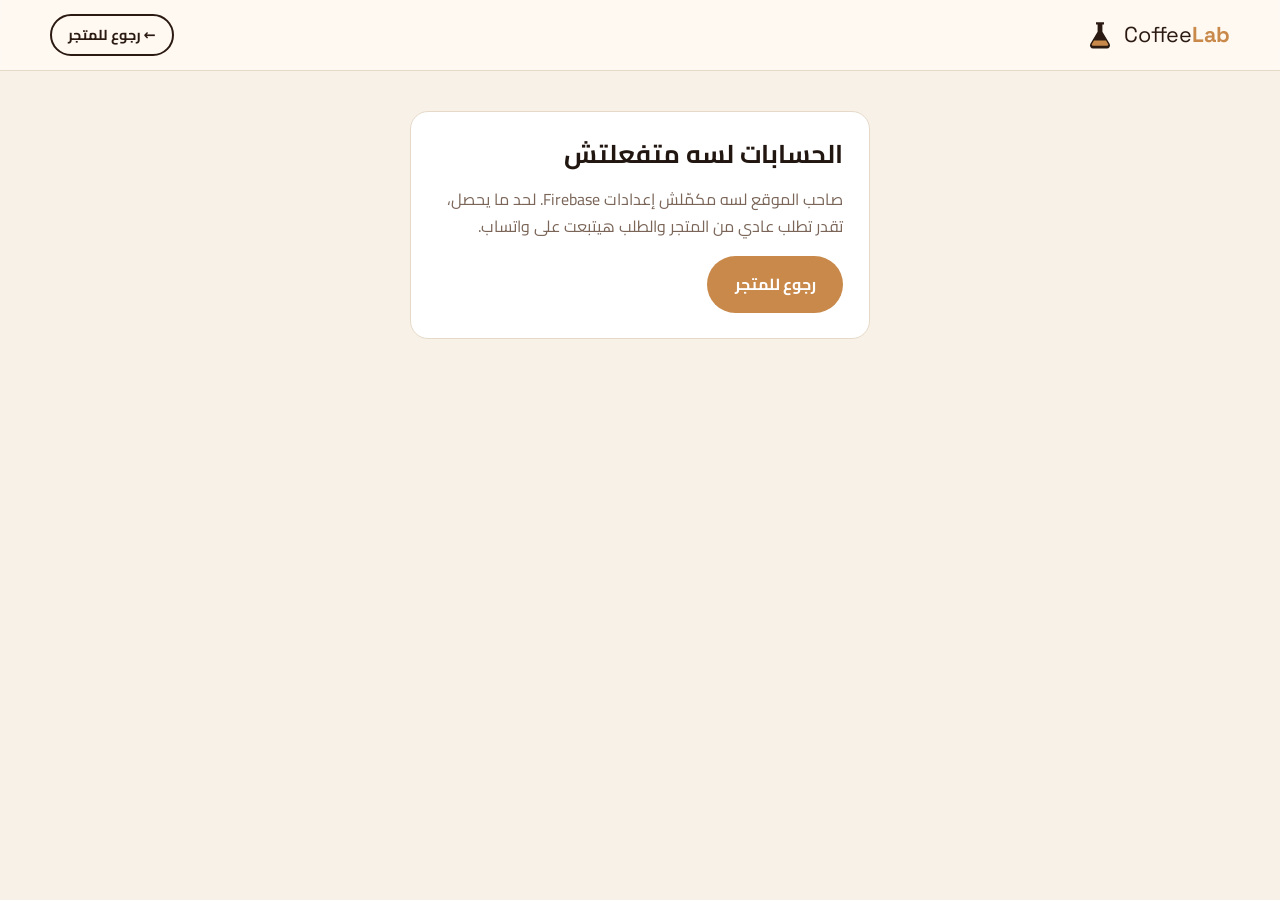
==== account.html @ d8f40103 "Add customer accounts and live admin orders dashboard (Firebase) - account.html: sign up / login (em" ====
<!doctype html>
<html lang="ar" dir="rtl">
<head>
  <meta charset="utf-8">
  <meta name="viewport" content="width=device-width, initial-scale=1">
  <title>حسابي | Coffee Lab</title>
  <meta name="robots" content="noindex">
  <meta name="theme-color" content="#2b1a12">
  <link rel="icon" href="favicon.svg" type="image/svg+xml">
  <link rel="preconnect" href="https://fonts.googleapis.com">
  <link rel="preconnect" href="https://fonts.gstatic.com" crossorigin>
  <link href="https://fonts.googleapis.com/css2?family=Cairo:wght@400;600;700;800&family=Space+Grotesk:wght@500;700&display=swap" rel="stylesheet">
  <link rel="stylesheet" href="styles.css">
  <link rel="stylesheet" href="pages.css">
</head>
<body class="page">

<header class="nav">
  <div class="container nav-inner">
    <a href="index.html" class="logo" aria-label="Coffee Lab">
      <svg viewBox="0 0 40 40" aria-hidden="true"><path d="M15 4h10v3h-2v9l9 15a4 4 0 0 1-3.4 6H11.4A4 4 0 0 1 8 31l9-15V7h-2z" fill="currentColor"/><path d="M12.5 27h15l2.6 4.3a1.3 1.3 0 0 1-1.1 2H11a1.3 1.3 0 0 1-1.1-2z" fill="#c8894b"/></svg>
      <span>Coffee<b>Lab</b></span>
    </a>
    <a href="index.html" class="btn btn-ghost btn-sm">← رجوع للمتجر</a>
  </div>
</header>

<main class="container page-main">
  <div class="loading" id="loading"><span class="spin"></span>بنحمّل حسابك…</div>

  <!-- Accounts not configured yet -->
  <section class="card-box narrow-box" id="disabledView" hidden>
    <h1>الحسابات لسه متفعلتش</h1>
    <p class="muted">صاحب الموقع لسه مكمّلش إعدادات Firebase. لحد ما يحصل، تقدر تطلب عادي من المتجر والطلب هيتبعت على واتساب.</p>
    <a href="index.html" class="btn btn-primary">رجوع للمتجر</a>
  </section>

  <!-- Signed out -->
  <section class="card-box narrow-box auth-box" id="authView" hidden>
    <div class="auth-head">
      <div class="auth-icon">🧪</div>
      <h1 id="authTitle">أهلاً بيك في المعمل</h1>
      <p class="muted">سجّل دخول عشان تتابع طلباتك وتطلب أسرع.</p>
    </div>

    <div class="tabs" role="tablist">
      <button role="tab" class="active" data-tab="login">تسجيل دخول</button>
      <button role="tab" data-tab="register">حساب جديد</button>
    </div>

    <button class="btn btn-google btn-block" id="googleBtn" type="button">
      <svg viewBox="0 0 48 48" aria-hidden="true"><path fill="#FFC107" d="M43.6 20.5H42V20H24v8h11.3C33.7 32.7 29.2 36 24 36c-6.6 0-12-5.4-12-12s5.4-12 12-12c3.1 0 5.8 1.2 7.9 3.1l5.7-5.7C34 6.1 29.3 4 24 4 12.9 4 4 12.9 4 24s8.9 20 20 20 20-8.9 20-20c0-1.3-.1-2.4-.4-3.5z"/><path fill="#FF3D00" d="m6.3 14.7 6.6 4.8C14.7 15.1 19 12 24 12c3.1 0 5.8 1.2 7.9 3.1l5.7-5.7C34 6.1 29.3 4 24 4 16.3 4 9.7 8.3 6.3 14.7z"/><path fill="#4CAF50" d="M24 44c5.2 0 9.9-2 13.4-5.2l-6.2-5.2C29.2 35.1 26.7 36 24 36c-5.2 0-9.6-3.3-11.3-8l-6.5 5C9.5 39.6 16.2 44 24 44z"/><path fill="#1976D2" d="M43.6 20.5H42V20H24v8h11.3c-.8 2.2-2.2 4.2-4.1 5.6l6.2 5.2C37 39.2 44 34 44 24c0-1.3-.1-2.4-.4-3.5z"/></svg>
      كمّل بحساب Google
    </button>
    <div class="or"><span>أو بالإيميل</span></div>

    <form id="loginForm" class="auth-form">
      <label class="field"><span>الإيميل</span><input name="email" type="email" required autocomplete="email"></label>
      <label class="field"><span>الباسورد</span><input name="password" type="password" required minlength="6" autocomplete="current-password"></label>
      <button class="btn btn-primary btn-block" type="submit">دخول</button>
      <button class="link-btn" type="button" id="forgotBtn">نسيت الباسورد؟</button>
    </form>

    <form id="registerForm" class="auth-form" hidden>
      <label class="field"><span>الاسم</span><input name="name" required autocomplete="name"></label>
      <label class="field"><span>الإيميل</span><input name="email" type="email" required autocomplete="email"></label>
      <label class="field"><span>الباسورد (6 حروف على الأقل)</span><input name="password" type="password" required minlength="6" autocomplete="new-password"></label>
      <button class="btn btn-primary btn-block" type="submit">اعمل حساب</button>
    </form>
    <p class="form-msg" id="authMsg" role="alert"></p>
  </section>

  <!-- Signed in -->
  <section id="userView" hidden>
    <div class="page-head">
      <div>
        <span class="eyebrow">حسابي</span>
        <h1 id="hello">أهلاً!</h1>
        <p class="muted" id="userEmail"></p>
      </div>
      <div class="head-actions">
        <a href="admin.html" class="btn btn-ghost btn-sm" id="adminLink" hidden>لوحة الأدمن</a>
        <button class="btn btn-ghost btn-sm" id="signOutBtn">تسجيل خروج</button>
      </div>
    </div>

    <div class="account-grid">
      <div class="card-box">
        <h2>طلباتي</h2>
        <div id="myOrders" class="orders-list"><p class="muted">بنحمّل طلباتك…</p></div>
      </div>

      <form class="card-box" id="profileForm">
        <h2>بيانات التوصيل</h2>
        <p class="muted small">بنستخدمها عشان نملالك بيانات الطلب أوتوماتيك.</p>
        <label class="field"><span>الاسم</span><input name="name" autocomplete="name"></label>
        <label class="field"><span>رقم الموبايل</span><input name="phone" type="tel" pattern="01[0-9]{9}" placeholder="01xxxxxxxxx" autocomplete="tel"></label>
        <label class="field"><span>المحافظة</span><select name="city" id="profileCity"></select></label>
        <label class="field"><span>المنطقة</span><input name="area"></label>
        <label class="field"><span>العنوان بالتفصيل</span><input name="address" autocomplete="street-address"></label>
        <button class="btn btn-primary btn-block" type="submit">حفظ</button>
        <p class="form-msg" id="profileMsg" role="status"></p>
      </form>
    </div>
  </section>
</main>

<div class="toast" id="toast" role="status"></div>

<script src="config.js"></script>
<script src="firebase-config.js"></script>
<script type="module" src="firebase.js"></script>
<script src="common.js"></script>
<script src="account.js"></script>
</body>
</html>
---- styles.css ----
:root {
  --espresso: #2b1a12;
  --roast: #4a2c1d;
  --caramel: #c8894b;
  --crema: #e9c99a;
  --milk: #f7f1e8;
  --paper: #fffaf3;
  --ink: #221611;
  --muted: #7a6558;
  --line: #e6d9c8;
  --mint: #3fa98b;
  --radius: 18px;
  --shadow: 0 10px 30px rgba(43, 26, 18, .10);
  --font: "Cairo", system-ui, sans-serif;
  --latin: "Space Grotesk", "Cairo", sans-serif;
}

* { box-sizing: border-box; }
html { scroll-behavior: smooth; scroll-padding-top: 80px; }
body { margin: 0; font-family: var(--font); color: var(--ink); background: var(--paper); line-height: 1.7; -webkit-font-smoothing: antialiased; }
img, svg { display: block; max-width: 100%; }
a { color: inherit; text-decoration: none; }
button, input, select, textarea { font: inherit; color: inherit; }
button { cursor: pointer; }
h1, h2, h3, h4 { line-height: 1.25; margin: 0 0 .5em; }
.container { width: min(1180px, 100% - 32px); margin-inline: auto; }
.narrow { width: min(760px, 100% - 32px); }
.muted { color: var(--muted); }
.small { font-size: .85rem; }
.center { text-align: center; }

/* Buttons */
.btn { display: inline-flex; align-items: center; justify-content: center; gap: .5em; padding: .8em 1.6em; border-radius: 999px; border: 2px solid transparent; font-weight: 700; transition: transform .15s, background .2s, opacity .2s; }
.btn:hover { transform: translateY(-2px); }
.btn:disabled { opacity: .45; cursor: not-allowed; transform: none; }
.btn-primary { background: var(--caramel); color: #fff; }
.btn-primary:hover:not(:disabled) { background: #b5773b; }
.btn-ghost { border-color: var(--espresso); color: var(--espresso); background: transparent; }
.btn-ghost.light { border-color: var(--crema); color: var(--crema); }
.btn-block { width: 100%; }
.eyebrow { display: inline-block; font-size: .8rem; font-weight: 700; letter-spacing: .05em; color: var(--caramel); background: rgba(200,137,75,.12); padding: .25em .9em; border-radius: 999px; margin-bottom: 1rem; }

/* Nav */
.nav { position: sticky; top: 0; z-index: 50; background: rgba(255,250,243,.9); backdrop-filter: blur(10px); border-bottom: 1px solid var(--line); }
.nav-inner { display: flex; align-items: center; justify-content: space-between; height: 70px; gap: 1rem; }
.logo { display: flex; align-items: center; gap: .5rem; font-family: var(--latin); font-size: 1.35rem; color: var(--espresso); direction: ltr; }
.logo svg { width: 32px; height: 32px; }
.logo b { color: var(--caramel); }
.nav-links { display: flex; gap: 1.8rem; font-weight: 600; }
.nav-links a { position: relative; }
.nav-links a:hover { color: var(--caramel); }
.nav-actions { display: flex; align-items: center; gap: .5rem; }
.cart-btn { position: relative; width: 46px; height: 46px; border-radius: 50%; border: 1px solid var(--line); background: #fff; display: grid; place-items: center; }
.cart-btn svg { width: 22px; }
.cart-count { position: absolute; top: -4px; left: -4px; min-width: 22px; height: 22px; padding: 0 5px; border-radius: 11px; background: var(--caramel); color: #fff; font-size: .75rem; font-weight: 700; display: grid; place-items: center; }
.cart-count.bump { animation: bump .4s; }
@keyframes bump { 50% { transform: scale(1.4); } }
.menu-btn { display: none; width: 46px; height: 46px; border: 0; background: none; flex-direction: column; justify-content: center; gap: 5px; padding: 12px; }
.menu-btn span { height: 2px; background: var(--espresso); border-radius: 2px; }

/* Hero */
.hero { background: radial-gradient(circle at 15% 30%, rgba(200,137,75,.18), transparent 50%), var(--milk); overflow: hidden; }
.hero-inner { display: grid; grid-template-columns: 1.1fr .9fr; align-items: center; gap: 2rem; padding-block: 5rem 4rem; }
.hero h1 { font-size: clamp(2.4rem, 6vw, 4.2rem); font-weight: 800; color: var(--espresso); }
.hero h1 em { font-style: normal; color: var(--caramel); }
.hero p { font-size: 1.1rem; color: var(--muted); max-width: 52ch; }
.hero-cta { display: flex; flex-wrap: wrap; gap: .8rem; margin: 2rem 0; }
.hero-stats { list-style: none; padding: 0; margin: 0; display: flex; gap: 2.5rem; flex-wrap: wrap; }
.hero-stats b { display: block; font-family: var(--latin); font-size: 2rem; color: var(--espresso); }
.hero-stats span { font-size: .85rem; color: var(--muted); }

.hero-art { position: relative; height: 420px; }
.flask { position: absolute; inset: 40px 15% 0; clip-path: polygon(38% 0, 62% 0, 62% 30%, 100% 92%, 96% 100%, 4% 100%, 0 92%, 38% 30%); background: rgba(255,255,255,.7); border: 0; box-shadow: inset 0 0 0 6px var(--espresso); }
.flask::before { content: ""; position: absolute; inset: 0; clip-path: inherit; box-shadow: inset 0 0 0 6px var(--espresso); }
.flask-liquid { position: absolute; inset: 52% 0 0; background: linear-gradient(180deg, var(--crema) 0 8%, var(--roast) 8% 40%, var(--espresso)); animation: slosh 5s ease-in-out infinite; }
@keyframes slosh { 50% { inset: 48% 0 0; } }
.bubble { position: absolute; border-radius: 50%; background: var(--crema); opacity: .8; animation: rise 3s ease-in infinite; }
.b1 { width: 14px; height: 14px; left: 45%; bottom: 10%; }
.b2 { width: 9px; height: 9px; left: 55%; bottom: 15%; animation-delay: 1s; }
.b3 { width: 11px; height: 11px; left: 40%; bottom: 5%; animation-delay: 2s; }
@keyframes rise { to { transform: translateY(-160px); opacity: 0; } }
.bean { position: absolute; width: 46px; height: 64px; border-radius: 50%; background: var(--roast); box-shadow: inset -6px -4px 0 rgba(0,0,0,.25); }
.bean::after { content: ""; position: absolute; inset: 10% 46%; border-radius: 40%; background: var(--espresso); transform: rotate(8deg); }
.bean-1 { top: 20px; right: 5%; transform: rotate(30deg); animation: float 6s ease-in-out infinite; }
.bean-2 { bottom: 40px; right: 0; transform: rotate(-20deg) scale(.8); animation: float 7s ease-in-out infinite reverse; }
.bean-3 { top: 140px; left: 0; transform: rotate(60deg) scale(.7); animation: float 8s ease-in-out infinite; }
@keyframes float { 50% { translate: 0 -14px; } }

/* Strip */
.strip { background: var(--espresso); color: var(--crema); }
.strip-inner { display: flex; justify-content: space-around; flex-wrap: wrap; gap: 1rem; padding-block: 1rem; font-weight: 600; font-size: .95rem; }

/* Sections */
.section { padding-block: 5.5rem; }
.section.alt { background: var(--milk); }
.section-head { text-align: center; max-width: 640px; margin: 0 auto 3rem; }
.section-head h2 { font-size: clamp(1.8rem, 4vw, 2.6rem); font-weight: 800; color: var(--espresso); }
.section-head p { color: var(--muted); }
.section-head.light h2 { color: var(--milk); }
.section-head.light p { color: var(--crema); opacity: .85; }

/* Filters + products */
.filters { display: flex; flex-wrap: wrap; justify-content: center; gap: .5rem; margin-bottom: 2.5rem; }
.chip { border: 1px solid var(--line); background: #fff; padding: .45em 1.2em; border-radius: 999px; font-weight: 600; transition: .2s; }
.chip.active, .chip:hover { background: var(--espresso); color: var(--milk); border-color: var(--espresso); }
.grid { display: grid; grid-template-columns: repeat(auto-fill, minmax(260px, 1fr)); gap: 1.5rem; }
.card { background: #fff; border: 1px solid var(--line); border-radius: var(--radius); overflow: hidden; display: flex; flex-direction: column; transition: transform .2s, box-shadow .2s; }
.card:hover { transform: translateY(-4px); box-shadow: var(--shadow); }
.card-media { position: relative; background: var(--milk); padding: 2rem 0 1.4rem; display: grid; place-items: center; }
.card-tag { position: absolute; top: 12px; right: 12px; font-size: .75rem; font-weight: 700; background: var(--espresso); color: var(--crema); padding: .2em .8em; border-radius: 999px; }
.card-body { padding: 1.2rem 1.3rem 1.4rem; display: flex; flex-direction: column; gap: .6rem; flex: 1; }
.card-body h3 { font-size: 1.25rem; margin: 0; }
.card-origin { font-size: .85rem; color: var(--muted); }
.notes { display: flex; flex-wrap: wrap; gap: .35rem; }
.notes span { font-size: .75rem; background: var(--milk); padding: .15em .7em; border-radius: 999px; color: var(--roast); }
.meter { display: flex; align-items: center; gap: .5rem; font-size: .8rem; color: var(--muted); }
.meter i { display: flex; gap: 3px; }
.meter i b { width: 16px; height: 6px; border-radius: 3px; background: var(--line); }
.meter i b.on { background: var(--caramel); }
.card-foot { margin-top: auto; display: flex; align-items: center; justify-content: space-between; padding-top: .6rem; }
.price { font-weight: 800; font-size: 1.2rem; color: var(--espresso); }
.price small { font-weight: 400; font-size: .75rem; color: var(--muted); }
.card-foot .btn { padding: .55em 1.2em; }

/* Bag illustration */
.bag { --c: var(--roast); width: 120px; height: 150px; position: relative; background: var(--c); border-radius: 10px 10px 16px 16px; box-shadow: inset -12px 0 0 rgba(0,0,0,.12), 0 14px 24px rgba(43,26,18,.18); }
.bag::before { content: ""; position: absolute; top: -10px; inset-inline: 0; height: 18px; background: var(--c); filter: brightness(.85); border-radius: 6px 6px 0 0; clip-path: polygon(0 100%, 0 30%, 8% 0, 16% 30%, 24% 0, 32% 30%, 40% 0, 48% 30%, 56% 0, 64% 30%, 72% 0, 80% 30%, 88% 0, 96% 30%, 100% 0, 100% 100%); }
.bag::after { content: attr(data-label); position: absolute; inset: 44px 14px auto; background: var(--paper); color: var(--espresso); border-radius: 6px; padding: 10px 4px; text-align: center; font-family: var(--latin); font-size: .7rem; font-weight: 700; line-height: 1.3; direction: ltr; }
.bag.small { width: 64px; height: 80px; flex-shrink: 0; }
.bag.small::after { inset: 22px 7px auto; font-size: .45rem; padding: 4px 2px; }


/* Steps */
.steps { display: grid; grid-template-columns: repeat(4, 1fr); gap: 1.5rem; }
.step { padding: 1.6rem; border-radius: var(--radius); background: var(--milk); }
.step span { font-family: var(--latin); font-size: 2.2rem; font-weight: 700; color: var(--caramel); }
.step h4 { font-size: 1.15rem; margin-top: .3rem; }
.step p { color: var(--muted); margin: 0; font-size: .95rem; }

/* Reviews */
.reviews { display: grid; grid-template-columns: repeat(3, 1fr); gap: 1.5rem; }
.reviews blockquote { margin: 0; background: #fff; border-radius: var(--radius); padding: 1.6rem; border: 1px solid var(--line); }
.reviews p { margin: 0 0 1rem; font-size: 1.05rem; }
.reviews cite { color: var(--muted); font-style: normal; font-size: .9rem; }

/* FAQ */
details { border-bottom: 1px solid var(--line); padding: 1.1rem 0; }
summary { cursor: pointer; font-weight: 700; font-size: 1.08rem; list-style: none; display: flex; justify-content: space-between; }
summary::after { content: "+"; font-size: 1.4rem; color: var(--caramel); line-height: 1; transition: .2s; }
details[open] summary::after { transform: rotate(45deg); }
summary::-webkit-details-marker { display: none; }
details p { color: var(--muted); margin: .8rem 0 0; }

/* Contact + footer */
.contact { background: var(--roast); color: var(--milk); }
.contact-inner { display: flex; justify-content: space-between; align-items: center; gap: 2rem; flex-wrap: wrap; }
.contact h2 { font-size: 2.2rem; }
.contact p { color: var(--crema); margin: 0; }
.contact-links { display: flex; gap: .7rem; flex-wrap: wrap; }
.footer { background: var(--espresso); color: var(--crema); font-size: .9rem; }
.footer-inner { display: flex; justify-content: space-between; padding-block: 1.4rem; }

/* Forms */
.field { display: block; margin-bottom: .9rem; }
.field span { display: block; font-size: .85rem; font-weight: 600; margin-bottom: .3rem; color: var(--muted); }
.field input, .field select, .field textarea { width: 100%; padding: .7em .9em; border-radius: 12px; border: 1px solid var(--line); background: #fff; outline: none; transition: border-color .2s; }
.field input:focus, .field select:focus, .field textarea:focus { border-color: var(--caramel); }
.row-2 { display: grid; grid-template-columns: 1fr 1fr; gap: .8rem; }

/* Modal */
.modal { position: fixed; inset: 0; z-index: 100; background: rgba(20,12,8,.55); display: grid; place-items: center; padding: 16px; }
.modal[hidden] { display: none; }
.modal-box { position: relative; background: var(--paper); border-radius: 22px; padding: 1.8rem; width: min(480px, 100%); max-height: calc(100vh - 32px); overflow-y: auto; animation: pop .25s ease-out; }
@keyframes pop { from { transform: translateY(20px); opacity: 0; } }
.close { position: absolute; top: 12px; left: 12px; width: 36px; height: 36px; border-radius: 50%; border: 0; background: var(--milk); font-size: 1.4rem; line-height: 1; }
.pm-head { display: flex; gap: 1rem; align-items: center; margin-bottom: 1.4rem; padding-top: .6rem; }
.pm-head h3 { margin: 0; }
.pm-head p { margin: 0; font-size: .9rem; }
.qty-row { display: flex; justify-content: space-between; align-items: center; margin: .4rem 0 1.2rem; font-weight: 600; }
.qty { display: inline-flex; align-items: center; border: 1px solid var(--line); border-radius: 999px; overflow: hidden; background: #fff; }
.qty button { width: 34px; height: 34px; border: 0; background: none; font-size: 1.1rem; }
.qty b { min-width: 28px; text-align: center; }
.totals { background: var(--milk); border-radius: 12px; padding: .9rem 1rem; margin: .4rem 0 1rem; display: grid; gap: .3rem; font-size: .95rem; }
.totals div { display: flex; justify-content: space-between; }
.totals .grand { font-weight: 800; font-size: 1.1rem; border-top: 1px solid var(--line); padding-top: .4rem; margin-top: .2rem; }

/* Drawer */
.drawer-backdrop { position: fixed; inset: 0; background: rgba(20,12,8,.45); z-index: 90; }
.drawer-backdrop[hidden] { display: none; }
.drawer { position: fixed; top: 0; bottom: 0; left: 0; width: min(420px, 100%); background: var(--paper); z-index: 95; display: flex; flex-direction: column; transform: translateX(-100%); transition: transform .3s ease; box-shadow: var(--shadow); }
.drawer.open { transform: none; }
.drawer-head { display: flex; justify-content: space-between; align-items: center; padding: 1.2rem 1.4rem; border-bottom: 1px solid var(--line); }
.drawer-head h3 { margin: 0; }
.drawer-head .close { position: static; }
.drawer-body { flex: 1; overflow-y: auto; padding: 1rem 1.4rem; }
.drawer-foot { padding: 1.2rem 1.4rem; border-top: 1px solid var(--line); background: #fff; }
.cart-item { display: flex; gap: .9rem; padding: .9rem 0; border-bottom: 1px solid var(--line); }
.cart-item .info { flex: 1; min-width: 0; }
.cart-item h4 { margin: 0; font-size: 1rem; }
.cart-item p { margin: .1rem 0 .4rem; font-size: .8rem; color: var(--muted); }
.cart-item .row { display: flex; justify-content: space-between; align-items: center; }
.cart-item .remove { border: 0; background: none; color: var(--muted); font-size: .8rem; text-decoration: underline; }
.empty { text-align: center; padding: 3rem 1rem; color: var(--muted); }
.empty b { display: block; font-size: 3rem; }
.sum { display: flex; justify-content: space-between; font-size: 1.15rem; margin: .4rem 0 1rem; }
.ship-bar { height: 6px; background: var(--milk); border-radius: 3px; overflow: hidden; }
.ship-bar div { height: 100%; background: var(--mint); width: 0; transition: width .3s; }
#shipMsg { margin: .4rem 0 0; }

/* Toast */
.toast { position: fixed; bottom: 24px; left: 50%; transform: translate(-50%, 120px); background: var(--espresso); color: var(--milk); padding: .8em 1.4em; border-radius: 999px; z-index: 200; transition: transform .3s; font-weight: 600; box-shadow: var(--shadow); white-space: nowrap; }
.toast.show { transform: translate(-50%, 0); }

/* Responsive */
@media (max-width: 960px) {
  .hero-inner { grid-template-columns: 1fr; padding-block: 3rem; }
  .hero-art { height: 280px; order: -1; }
  .steps { grid-template-columns: repeat(2, 1fr); }
  .reviews { grid-template-columns: 1fr; }
}
@media (max-width: 760px) {
  .menu-btn { display: flex; }
  .nav-links { position: absolute; top: 70px; inset-inline: 0; flex-direction: column; gap: 0; background: var(--paper); border-bottom: 1px solid var(--line); max-height: 0; overflow: hidden; transition: max-height .3s; }
  .nav-links.open { max-height: 320px; }
  .nav-links a { padding: .9rem 16px; border-top: 1px solid var(--line); }
  .section { padding-block: 4rem; }
  .steps { grid-template-columns: 1fr; }
  .row-2 { grid-template-columns: 1fr; }
  .hero-stats { gap: 1.5rem; }
}
@media (prefers-reduced-motion: reduce) {
  *, *::before, *::after { animation: none !important; transition: none !important; }
}

/* Account button + order success (accounts enabled via firebase-config.js) */
.account-btn { display: inline-flex; align-items: center; gap: .4rem; height: 46px; padding: 0 1rem; border-radius: 999px; border: 1px solid var(--line); background: #fff; font-weight: 700; font-size: .9rem; }
.account-btn[hidden] { display: none; }
.account-btn svg { width: 20px; }
.success-icon { width: 72px; height: 72px; margin: .6rem auto 1rem; border-radius: 50%; background: var(--mint); color: #fff; font-size: 2.2rem; display: grid; place-items: center; animation: pop .4s ease-out; }
@media (max-width: 760px) { .account-btn span { display: none; } .account-btn { width: 46px; padding: 0; justify-content: center; } }
---- pages.css ----
/* ============ Account + admin pages ============ */
[hidden] { display: none !important; }
.page { background: var(--milk); min-height: 100vh; }
.page-main { padding-block: 2.5rem 4rem; }
.btn-sm { padding: .45em 1.1em; font-size: .9rem; }
.link-btn { display: block; margin: .8rem auto 0; border: 0; background: none; color: var(--muted); text-decoration: underline; font-size: .9rem; }
.link-btn.danger { color: #b3402a; margin: .6rem 0 0; }
.head-actions { display: flex; gap: .5rem; align-items: center; flex-wrap: wrap; }
.loading { display: flex; justify-content: center; align-items: center; gap: .8rem; padding: 5rem 0; color: var(--muted); }
.spin { width: 22px; height: 22px; border-radius: 50%; border: 3px solid var(--line); border-top-color: var(--caramel); animation: spin .8s linear infinite; }
@keyframes spin { to { transform: rotate(360deg); } }

.card-box { background: #fff; border: 1px solid var(--line); border-radius: var(--radius); padding: 1.6rem; }
.card-box h1 { font-size: 1.6rem; }
.card-box h2 { font-size: 1.2rem; margin-bottom: 1rem; }
.narrow-box { max-width: 460px; margin: 0 auto; }
.form-msg { min-height: 1.4em; margin: .8rem 0 0; color: #b3402a; font-size: .9rem; text-align: center; }
.form-msg.ok { color: var(--mint); }

/* Auth */
.auth-head { text-align: center; margin-bottom: 1.2rem; }
.auth-icon { width: 64px; height: 64px; margin: 0 auto .8rem; border-radius: 50%; background: var(--milk); display: grid; place-items: center; font-size: 1.8rem; }
.tabs { display: grid; grid-template-columns: 1fr 1fr; background: var(--milk); border-radius: 999px; padding: 4px; margin-bottom: 1.2rem; }
.tabs button { border: 0; background: none; padding: .55em; border-radius: 999px; font-weight: 700; color: var(--muted); }
.tabs button.active { background: #fff; color: var(--espresso); box-shadow: 0 2px 8px rgba(43,26,18,.08); }
.btn-google { background: #fff; border: 1px solid var(--line); color: var(--ink); }
.btn-google svg { width: 20px; height: 20px; }
.or { display: flex; align-items: center; gap: .8rem; margin: 1.1rem 0; color: var(--muted); font-size: .85rem; }
.or::before, .or::after { content: ""; flex: 1; height: 1px; background: var(--line); }

/* Account */
.page-head { display: flex; justify-content: space-between; align-items: flex-end; gap: 1rem; flex-wrap: wrap; margin-bottom: 1.6rem; }
.page-head h1 { font-size: clamp(1.6rem, 4vw, 2.2rem); margin: 0; color: var(--espresso); }
.page-head .eyebrow { margin-bottom: .5rem; }
.page-head p { margin: .2rem 0 0; }
.account-grid { display: grid; grid-template-columns: 1.5fr 1fr; gap: 1.4rem; align-items: start; }
.orders-list { display: grid; gap: 1rem; }
.order-card { border: 1px solid var(--line); border-radius: 14px; padding: 1rem 1.1rem; }
.order-card header { display: flex; justify-content: space-between; align-items: flex-start; gap: .5rem; }
.order-card header small { display: block; color: var(--muted); font-size: .8rem; }
.order-no { font-family: var(--latin); letter-spacing: .02em; }
.order-card details { margin-top: .6rem; border: 0; padding: 0; }
.order-card summary { font-size: .95rem; font-weight: 600; }
.track { list-style: none; padding: 0; margin: 1rem 0 .4rem; display: grid; grid-template-columns: repeat(4, 1fr); font-size: .75rem; color: var(--muted); text-align: center; }
.track li { position: relative; padding-top: 22px; }
.track li::before { content: ""; position: absolute; top: 0; left: 50%; width: 14px; height: 14px; margin-left: -7px; border-radius: 50%; background: var(--line); z-index: 1; }
.track li::after { content: ""; position: absolute; top: 6px; left: 50%; width: 100%; height: 2px; background: var(--line); }
.track li:first-child::after { display: none; }
.track li.on { color: var(--espresso); font-weight: 700; }
.track li.on::before, .track li.on::after { background: var(--mint); }
.cancelled-note { color: #b3402a; font-size: .9rem; margin: .6rem 0; }
.items { list-style: none; padding: 0; margin: .6rem 0; }
.items li { display: flex; justify-content: space-between; gap: 1rem; padding: .5rem 0; border-bottom: 1px dashed var(--line); font-size: .9rem; }
.items li small { display: block; color: var(--muted); font-size: .78rem; }
.items li > span { white-space: nowrap; font-weight: 700; }
.empty-state { text-align: center; padding: 2.5rem 1rem; color: var(--muted); }
.empty-state b { display: block; font-size: 2.6rem; }

/* Status badges */
.badge { display: inline-block; padding: .2em .8em; border-radius: 999px; font-size: .8rem; font-weight: 700; white-space: nowrap; border: 0; }
.st-new { background: #fff1d6; color: #9a5b00; }
.st-prep { background: #e6f0ff; color: #2456a6; }
.st-ship { background: #efe6ff; color: #6436b3; }
.st-done { background: #dcf5ec; color: #1d7a5c; }
.st-cancel { background: #fde4e0; color: #b3402a; }

/* Admin */
.admin { background: #f4efe7; }
.nav-dark { background: var(--espresso); border-bottom-color: transparent; }
.nav-dark .logo { color: var(--milk); }
.logo small { font-size: .7rem; padding: .1em .5em; border-radius: 6px; background: var(--caramel); color: #fff; vertical-align: middle; }
.live { display: inline-flex; align-items: center; gap: .4rem; color: #7be0c0; font-size: .85rem; font-weight: 700; }
.live i { width: 8px; height: 8px; border-radius: 50%; background: #7be0c0; animation: pulse 1.6s infinite; }
@keyframes pulse { 50% { box-shadow: 0 0 0 6px rgba(123,224,192,.2); } }
.stats { display: grid; grid-template-columns: repeat(4, 1fr); gap: 1rem; margin-bottom: 1.6rem; }
.stat { background: #fff; border: 1px solid var(--line); border-radius: var(--radius); padding: 1.1rem 1.2rem; }
.stat span { display: block; color: var(--muted); font-size: .85rem; font-weight: 600; }
.stat b { display: block; font-size: 1.7rem; color: var(--espresso); margin: .2rem 0; }
.stat small { color: var(--muted); font-size: .8rem; }
.stat.hot { background: var(--espresso); border-color: var(--espresso); }
.stat.hot span, .stat.hot small { color: var(--crema); }
.stat.hot b { color: #fff; }
.toolbar { display: flex; justify-content: space-between; align-items: center; gap: 1rem; flex-wrap: wrap; margin-bottom: 1rem; }
.status-tabs { display: flex; gap: .4rem; flex-wrap: wrap; }
.status-tabs button { border: 1px solid var(--line); background: #fff; padding: .4em 1em; border-radius: 999px; font-weight: 600; font-size: .9rem; }
.status-tabs button i { font-style: normal; font-family: var(--latin); font-size: .75rem; color: var(--muted); margin-inline-start: .2rem; }
.status-tabs button.active { background: var(--espresso); color: var(--milk); border-color: var(--espresso); }
.status-tabs button.active i { color: var(--crema); }
#search { flex: 1; max-width: 340px; min-width: 200px; padding: .6em 1em; border-radius: 999px; border: 1px solid var(--line); background: #fff; outline: none; }
#search:focus { border-color: var(--caramel); }
.orders-table { background: #fff; border: 1px solid var(--line); border-radius: var(--radius); overflow: hidden; }
.tr { display: grid; grid-template-columns: 1.1fr 1.4fr 2fr 1fr 1.1fr auto; gap: 1rem; align-items: center; padding: .9rem 1.2rem; border-bottom: 1px solid var(--line); font-size: .92rem; }
.tr:last-child { border-bottom: 0; }
.tr small { display: block; color: var(--muted); font-size: .78rem; }
.tr.th { background: var(--milk); font-weight: 700; color: var(--muted); font-size: .82rem; }
.tr.is-new { background: #fffaf0; box-shadow: inset -4px 0 0 var(--caramel); }
.items-cell { color: var(--muted); overflow: hidden; display: -webkit-box; -webkit-line-clamp: 2; -webkit-box-orient: vertical; }
.status-select { border: 0; border-radius: 999px; padding: .35em .8em; font-weight: 700; font-size: .85rem; cursor: pointer; }

.modal-box.wide { width: min(760px, 100%); }
.od-head { display: flex; justify-content: space-between; align-items: center; padding-top: .4rem; margin-bottom: 1rem; }
.od-head h3 { margin: 0; }
.od-grid { display: grid; grid-template-columns: 1fr 1.3fr; gap: 1.6rem; }
.modal-box h4 { margin: 1rem 0 .3rem; font-size: .85rem; color: var(--muted); }
.modal-box p { margin: 0; }
.note { background: #fff8e6; padding: .6rem .8rem; border-radius: 10px; }
.status-btns { display: flex; flex-wrap: wrap; gap: .4rem; }
.status-btns button { cursor: pointer; padding: .4em 1em; font-size: .85rem; }
.status-btns button.current { outline: 2px solid currentColor; cursor: default; }
.od-actions { display: flex; gap: .6rem; flex-wrap: wrap; margin-top: 1.4rem; }

@media (max-width: 900px) {
  .account-grid { grid-template-columns: 1fr; }
  .stats { grid-template-columns: repeat(2, 1fr); }
  .tr.th { display: none; }
  .tr { grid-template-columns: 1fr auto; gap: .4rem 1rem; }
  .tr > span:nth-child(2) { grid-column: 1; }
  .items-cell { grid-column: 1 / -1; }
  .od-grid { grid-template-columns: 1fr; gap: 0; }
}
@media (max-width: 520px) {
  .stat b { font-size: 1.3rem; }
  .track { font-size: .65rem; }
  #search { max-width: none; }
}
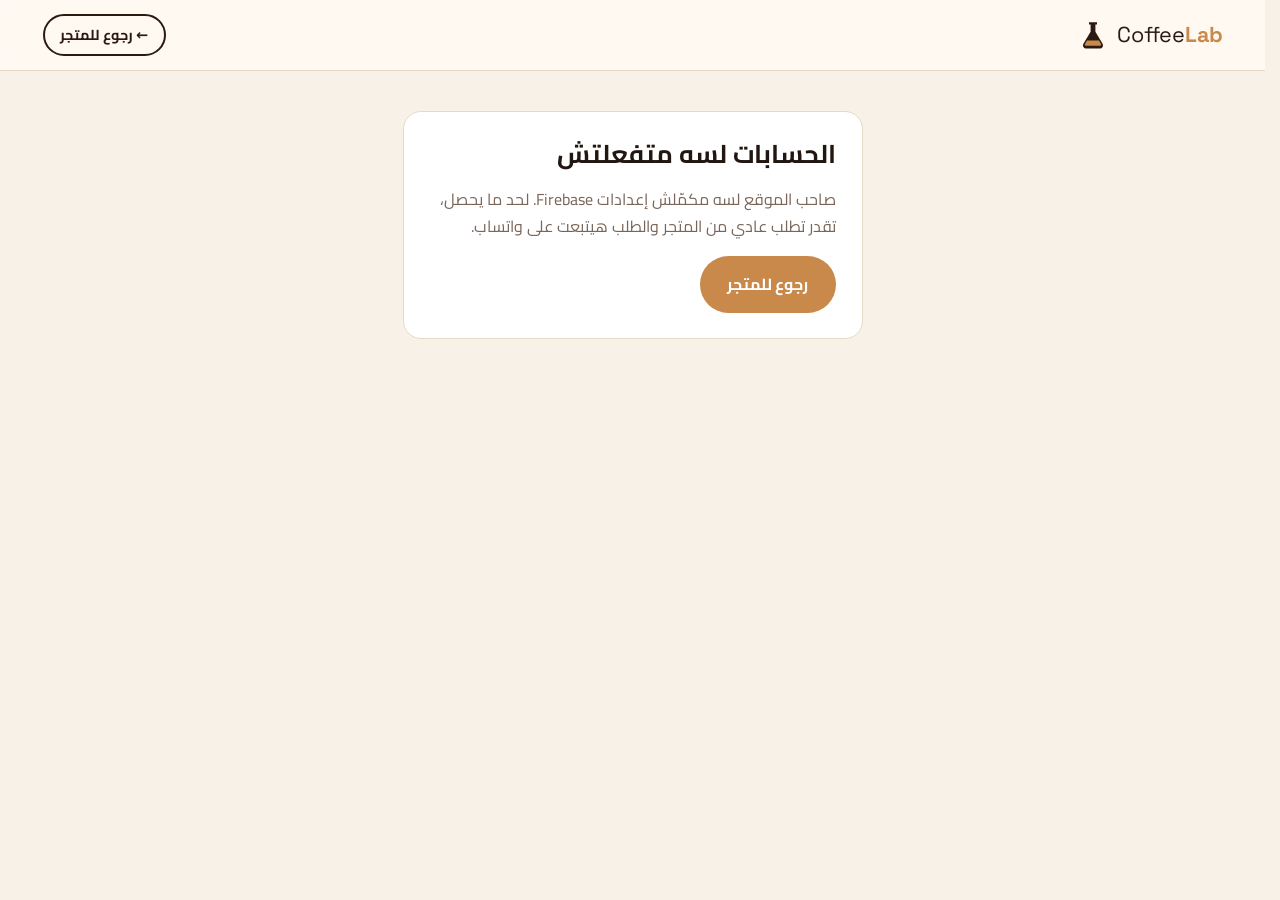
==== commit e6c0452c: "Improve experience on phones and Windows - Phones: shorter page, compact product cards, swipeable la" ====
--- a/account.html
+++ b/account.html
@@ -2,11 +2,15 @@
 <html lang="ar" dir="rtl">
 <head>
   <meta charset="utf-8">
-  <meta name="viewport" content="width=device-width, initial-scale=1">
+  <meta name="viewport" content="width=device-width, initial-scale=1, viewport-fit=cover">
   <title>حسابي | Coffee Lab</title>
   <meta name="robots" content="noindex">
   <meta name="theme-color" content="#2b1a12">
   <link rel="icon" href="favicon.svg" type="image/svg+xml">
+  <link rel="apple-touch-icon" href="icons/icon-192.png">
+  <link rel="manifest" href="manifest.webmanifest">
+  <meta name="mobile-web-app-capable" content="yes">
+  <meta name="apple-mobile-web-app-title" content="Coffee Lab">
   <link rel="preconnect" href="https://fonts.googleapis.com">
   <link rel="preconnect" href="https://fonts.gstatic.com" crossorigin>
   <link href="https://fonts.googleapis.com/css2?family=Cairo:wght@400;600;700;800&family=Space+Grotesk:wght@500;700&display=swap" rel="stylesheet">
@@ -94,9 +98,9 @@
         <h2>بيانات التوصيل</h2>
         <p class="muted small">بنستخدمها عشان نملالك بيانات الطلب أوتوماتيك.</p>
         <label class="field"><span>الاسم</span><input name="name" autocomplete="name"></label>
-        <label class="field"><span>رقم الموبايل</span><input name="phone" type="tel" pattern="01[0-9]{9}" placeholder="01xxxxxxxxx" autocomplete="tel"></label>
-        <label class="field"><span>المحافظة</span><select name="city" id="profileCity"></select></label>
-        <label class="field"><span>المنطقة</span><input name="area"></label>
+        <label class="field"><span>رقم الموبايل</span><input name="phone" type="tel" inputmode="tel" dir="ltr" pattern="01[0-9]{9}" placeholder="01xxxxxxxxx" autocomplete="tel"></label>
+        <label class="field"><span>المحافظة</span><select name="city" id="profileCity" autocomplete="address-level1"></select></label>
+        <label class="field"><span>المنطقة</span><input name="area" autocomplete="address-level2"></label>
         <label class="field"><span>العنوان بالتفصيل</span><input name="address" autocomplete="street-address"></label>
         <button class="btn btn-primary btn-block" type="submit">حفظ</button>
         <p class="form-msg" id="profileMsg" role="status"></p>
@@ -108,6 +112,7 @@
 <div class="toast" id="toast" role="status"></div>
 
 <script src="config.js"></script>
+<script src="ux.js" defer></script>
 <script src="firebase-config.js"></script>
 <script type="module" src="firebase.js"></script>
 <script src="common.js"></script>
--- a/styles.css
+++ b/styles.css
@@ -70,7 +70,7 @@
 .hero-stats span { font-size: .85rem; color: var(--muted); }
 
 .hero-art { position: relative; height: 420px; }
-.flask { position: absolute; inset: 40px 15% 0; clip-path: polygon(38% 0, 62% 0, 62% 30%, 100% 92%, 96% 100%, 4% 100%, 0 92%, 38% 30%); background: rgba(255,255,255,.7); border: 0; box-shadow: inset 0 0 0 6px var(--espresso); }
+.flask { position: absolute; top: 40px; bottom: 0; left: 50%; translate: -50% 0; aspect-ratio: 3 / 4; clip-path: polygon(38% 0, 62% 0, 62% 30%, 100% 92%, 96% 100%, 4% 100%, 0 92%, 38% 30%); background: rgba(255,255,255,.7); border: 0; box-shadow: inset 0 0 0 6px var(--espresso); }
 .flask::before { content: ""; position: absolute; inset: 0; clip-path: inherit; box-shadow: inset 0 0 0 6px var(--espresso); }
 .flask-liquid { position: absolute; inset: 52% 0 0; background: linear-gradient(180deg, var(--crema) 0 8%, var(--roast) 8% 40%, var(--espresso)); animation: slosh 5s ease-in-out infinite; }
 @keyframes slosh { 50% { inset: 48% 0 0; } }
@@ -214,7 +214,6 @@
 /* Responsive */
 @media (max-width: 960px) {
   .hero-inner { grid-template-columns: 1fr; padding-block: 3rem; }
-  .hero-art { height: 280px; order: -1; }
   .steps { grid-template-columns: repeat(2, 1fr); }
   .reviews { grid-template-columns: 1fr; }
 }
@@ -238,3 +237,126 @@
 .account-btn svg { width: 20px; }
 .success-icon { width: 72px; height: 72px; margin: .6rem auto 1rem; border-radius: 50%; background: var(--mint); color: #fff; font-size: 2.2rem; display: grid; place-items: center; animation: pop .4s ease-out; }
 @media (max-width: 760px) { .account-btn span { display: none; } .account-btn { width: 46px; padding: 0; justify-content: center; } }
+
+/* ============ Every device ============ */
+:root { color-scheme: light; }
+html { scrollbar-gutter: stable; scrollbar-color: var(--caramel) var(--milk); -webkit-text-size-adjust: 100%; }
+body { -webkit-tap-highlight-color: transparent; }
+body.locked { overflow: hidden; }
+[hidden] { display: none !important; }
+h1, h2, h3 { text-wrap: balance; }
+p { text-wrap: pretty; }
+button, a, select, input[type="range"], summary { touch-action: manipulation; }
+:focus-visible { outline: 3px solid var(--caramel); outline-offset: 2px; }
+.lab :focus-visible, .contact :focus-visible, .footer :focus-visible { outline-color: var(--crema); }
+.modal, .drawer-body, .modal-box { overscroll-behavior: contain; }
+.nav-links a.current { color: var(--caramel); }
+.nav-links a.current::after { content: ""; position: absolute; inset-inline: 0; bottom: -4px; height: 2px; border-radius: 2px; background: var(--caramel); }
+.btn { white-space: nowrap; }
+.btn:active:not(:disabled) { transform: scale(.97); }
+.toast { width: max-content; max-width: calc(100vw - 32px); white-space: normal; text-align: center; border-radius: 18px; bottom: calc(24px + env(safe-area-inset-bottom)); }
+.install-btn { border: 1px solid rgba(233,201,154,.4); background: none; color: var(--crema); border-radius: 999px; padding: .3em 1em; font-size: .85rem; }
+.noscript { margin: 0; padding: 1rem; text-align: center; background: var(--crema); }
+.offline-banner { position: fixed; top: 0; inset-inline: 0; z-index: 300; padding: .4rem 1rem; text-align: center; font-size: .85rem; font-weight: 600; background: #b3402a; color: #fff; }
+.drawer-foot { padding-bottom: calc(1.2rem + env(safe-area-inset-bottom)); }
+.drawer { width: min(440px, 100%); }
+.sheet-foot { background: var(--paper); }
+.cart-bar { display: none; }
+
+/* Mouse + keyboard (Windows laptops and desktops) */
+@media (hover: hover) and (pointer: fine) {
+  .cart-btn:hover, .account-btn:hover { border-color: var(--caramel); color: var(--caramel); }
+  .qty button:hover { background: var(--milk); }
+  .close:hover { background: var(--line); }
+  details summary:hover { color: var(--caramel); }
+}
+@media (min-width: 1500px) {
+  .container:not(.narrow) { width: min(1320px, 100% - 64px); }
+  .grid { grid-template-columns: repeat(3, 1fr); }
+}
+
+/* Touch screens: no hover that sticks after a tap, bigger targets, no zoom when a field is focused */
+@media (hover: none) {
+  .btn:hover { transform: none; }
+  .card:hover { transform: none; box-shadow: none; }
+  .chip:hover:not(.active) { background: #fff; color: inherit; border-color: var(--line); }
+}
+@media (pointer: coarse) {
+  input, select, textarea { font-size: 16px; }
+  .qty button { width: 42px; height: 42px; }
+  .close { width: 44px; height: 44px; }
+  .cart-item .remove { padding: .5rem .5rem .5rem 0; }
+  summary { padding-block: .3rem; }
+}
+
+/* Tablets and small laptops */
+@media (max-width: 960px) {
+  .hero-art { order: 0; height: 260px; }
+}
+
+/* Phones */
+@media (max-width: 760px) {
+  .nav-inner { height: 62px; }
+  .nav-links { top: 62px; }
+  html { scroll-padding-top: 72px; }
+  .hero-inner { padding-block: 2rem 2.5rem; gap: 1rem; }
+  .hero p { font-size: 1rem; }
+  .hero-cta { margin: 1.4rem 0; }
+  .hero-cta .btn { flex: 1; padding-inline: .8em; }
+  .hero-stats { display: grid; grid-template-columns: repeat(3, 1fr); gap: .8rem; }
+  .hero-stats b { font-size: 1.6rem; }
+  .hero-stats span { display: block; font-size: .75rem; line-height: 1.4; }
+  .hero-art { height: 200px; }
+  .strip-inner { display: grid; grid-template-columns: 1fr 1fr; gap: .4rem .8rem; font-size: .82rem; padding-block: .8rem; }
+  .section { padding-block: 3rem; }
+  .section-head { margin-bottom: 1.6rem; }
+
+  /* one-line swipeable filters */
+  .filters { flex-wrap: nowrap; justify-content: flex-start; overflow-x: auto; margin: 0 -16px 1.2rem; padding: 2px 16px; scrollbar-width: none; }
+  .filters::-webkit-scrollbar { display: none; }
+  .chip { flex-shrink: 0; min-height: 40px; }
+
+  /* compact product cards: the six blends fit in far less scrolling */
+  .grid { grid-template-columns: 1fr; gap: .8rem; }
+  .card { flex-direction: row; }
+  .card-media { width: 112px; flex-shrink: 0; padding: 1rem 0 .6rem; }
+  .card-media .bag { width: 78px; height: 98px; }
+  .card-media .bag::after { inset: 30px 8px auto; font-size: .48rem; padding: 5px 2px; }
+  .card-tag { top: 6px; right: 6px; left: 6px; text-align: center; font-size: .62rem; padding: .15em .3em; }
+  .card:has(.card-tag) .card-media { padding-top: 2.1rem; }
+  .card-body { padding: .8rem .9rem; gap: .35rem; min-width: 0; }
+  .card-body h3 { font-size: 1.05rem; }
+  .card-origin { font-size: .75rem; line-height: 1.4; }
+  .meter { display: none; }
+  .card-foot { padding-top: .3rem; }
+  .price { font-size: 1.05rem; }
+  .card-foot .btn { padding: .45em 1.1em; min-height: 40px; }
+
+  .contact-links { width: 100%; }
+  .contact-links .btn { flex: 1; }
+  .footer-inner { flex-wrap: wrap; gap: .5rem; align-items: center; }
+
+  /* modals become bottom sheets, easy to reach with a thumb */
+  .modal { place-items: end stretch; padding: 0; }
+  .modal-box { width: 100%; border-radius: 22px 22px 0 0; max-height: 92dvh; padding: 1.4rem 1.1rem calc(1.2rem + env(safe-area-inset-bottom)); animation: sheet .28s ease-out; }
+  .row-2 { grid-template-columns: 1fr 1fr; }
+  .drawer { width: 100%; }
+
+  /* price and confirm stay on screen while filling the form (not when the keyboard needs the space) */
+  .totals { font-size: .88rem; padding: .6rem .8rem; }
+
+  /* always-reachable cart */
+  .cart-bar { position: fixed; bottom: calc(12px + env(safe-area-inset-bottom)); inset-inline: 12px; z-index: 40; display: flex; align-items: center; justify-content: space-between; gap: .7rem; min-height: 54px; padding: .4rem 1rem; border: 0; border-radius: 16px; background: var(--espresso); color: var(--milk); box-shadow: 0 10px 28px rgba(43,26,18,.35); animation: sheet .25s ease-out; }
+  .cart-bar b { flex: 1; text-align: start; }
+  .cart-bar-count { min-width: 28px; height: 28px; padding: 0 6px; border-radius: 14px; background: var(--caramel); color: #fff; font-weight: 700; font-size: .85rem; display: grid; place-items: center; }
+  .has-cart-bar .footer { padding-bottom: calc(72px + env(safe-area-inset-bottom)); }
+  .has-cart-bar .toast { bottom: calc(78px + env(safe-area-inset-bottom)); }
+}
+@media (max-width: 760px) and (min-height: 600px) {
+  .sheet-foot { position: sticky; bottom: calc(-1.2rem - env(safe-area-inset-bottom)); margin-inline: -1.1rem; padding: .6rem 1.1rem calc(.6rem + env(safe-area-inset-bottom)); border-top: 1px solid var(--line); box-shadow: 0 -8px 16px rgba(43,26,18,.06); }
+  .sheet-foot .totals div:not(.grand) { display: none; }
+  .sheet-foot .totals .grand { border: 0; margin: 0; padding: 0; }
+  .sheet-foot .totals { margin-top: 0; margin-bottom: .5rem; }
+  .sheet-foot p { margin: .3rem 0 0; font-size: .75rem; }
+}
+@keyframes sheet { from { transform: translateY(40px); opacity: 0; } }
--- a/pages.css
+++ b/pages.css
@@ -123,3 +123,36 @@
   .track { font-size: .65rem; }
   #search { max-width: none; }
 }
+
+/* Touch + phones */
+@media (pointer: coarse) {
+  .status-select { font-size: 16px; min-height: 42px; }
+  .status-tabs button { min-height: 40px; }
+  .status-btns button { min-height: 42px; }
+}
+@media (max-width: 760px) {
+  .page-main { padding-block: 1.4rem 3rem; }
+  .card-box { padding: 1.2rem; }
+  .toolbar { flex-direction: column; align-items: stretch; }
+  .status-tabs { flex-wrap: nowrap; overflow-x: auto; margin-inline: -16px; padding: 2px 16px; scrollbar-width: none; }
+  .status-tabs::-webkit-scrollbar { display: none; }
+  .status-tabs button { flex-shrink: 0; }
+  #search { max-width: none; }
+  .od-actions .btn { flex: 1; }
+}
+@media (max-width: 760px) {
+  /* admin on a phone: no sideways scrolling */
+  .admin .nav-inner { gap: .5rem; }
+  .admin .logo { font-size: 1.1rem; }
+  .admin .logo svg { width: 26px; height: 26px; }
+  .admin .head-actions { flex-wrap: nowrap; gap: .3rem; }
+  .admin .head-actions .btn { padding-inline: .8em; font-size: .8rem; }
+  .live { font-size: 0; gap: 0; }
+  .page-head > * { min-width: 0; }
+  .toolbar > * { min-width: 0; }
+  .status-tabs { width: calc(100% + 32px); }
+  .tr { grid-template-columns: minmax(0, 1fr) auto; }
+  .tr > span { min-width: 0; overflow-wrap: anywhere; }
+  .stat { min-width: 0; padding: .9rem; }
+  .stat b { overflow-wrap: anywhere; }
+}
